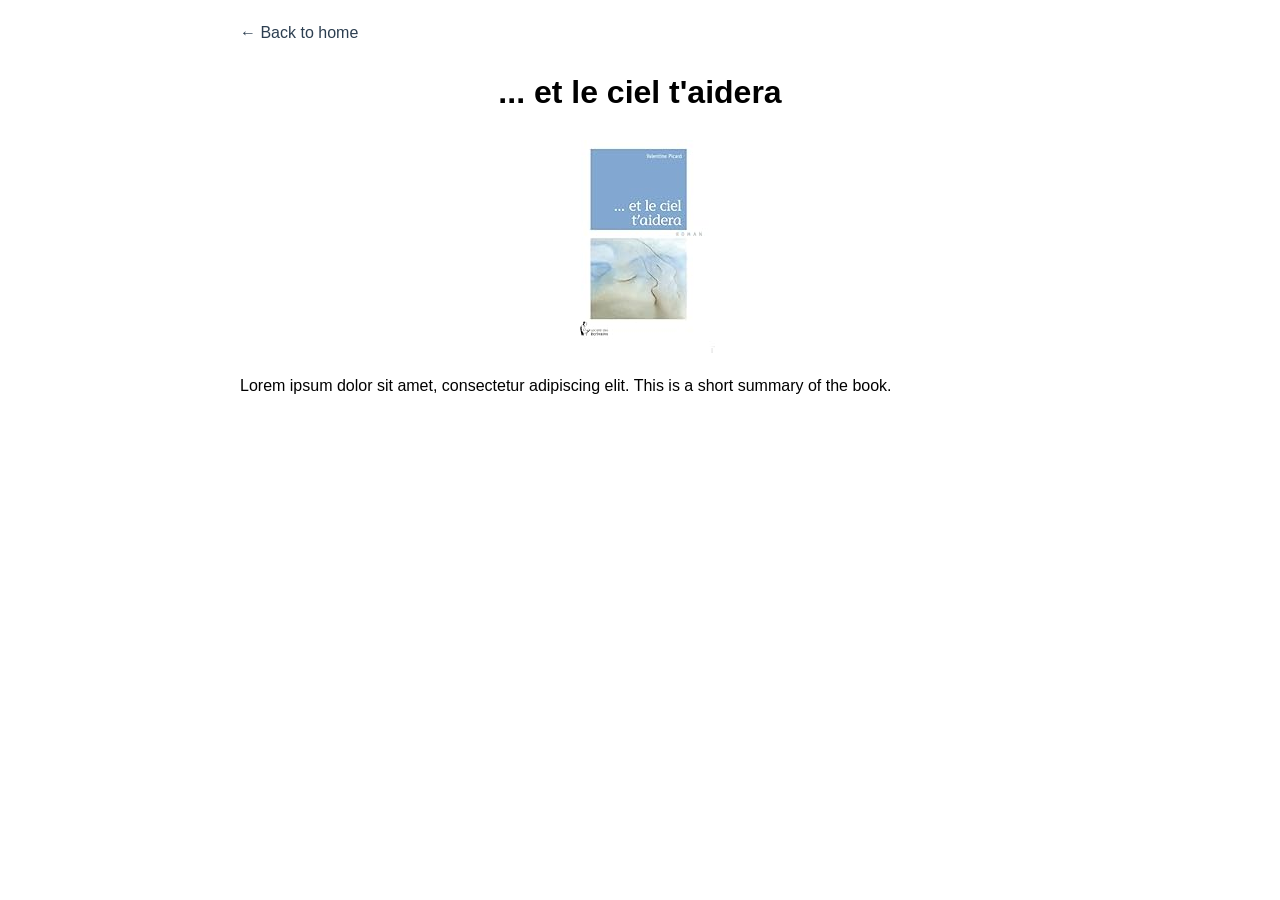
==== books/ciel.html @ 866f22d7 "Create ciel.html" ====
<!DOCTYPE html>
<html lang="en">
<head>
  <meta charset="UTF-8">
  <title>Book Title 1</title>
  <link rel="stylesheet" href="../style.css">
</head>
<body>

  <a href="../index.html">← Back to home</a>

  <h1>... et le ciel t'aidera</h1>

  <img src="../images_books/ciel.jpg" alt="Book cover" class="book-image">

  <p>
    Lorem ipsum dolor sit amet, consectetur adipiscing elit. 
    This is a short summary of the book.
  </p>

</body>
</html>
---- style.css ----
body {
  font-family: Arial, sans-serif;
  max-width: 800px;
  margin: auto;
  padding: 20px;
  line-height: 1.6;
}

h1, h2 {
  text-align: center;
}

.main-image {
  display: block;
  margin: 20px auto;
  max-width: 300px;
  border-radius: 10px;
}

.book-image {
  display: block;
  margin: 20px auto;
  max-width: 200px;
}

ul {
  list-style: none;
  padding: 0;
}

li {
  margin: 10px 0;
  text-align: center;
}

a {
  text-decoration: none;
  color: #2c3e50;
}

a:hover {
  text-decoration: underline;
}
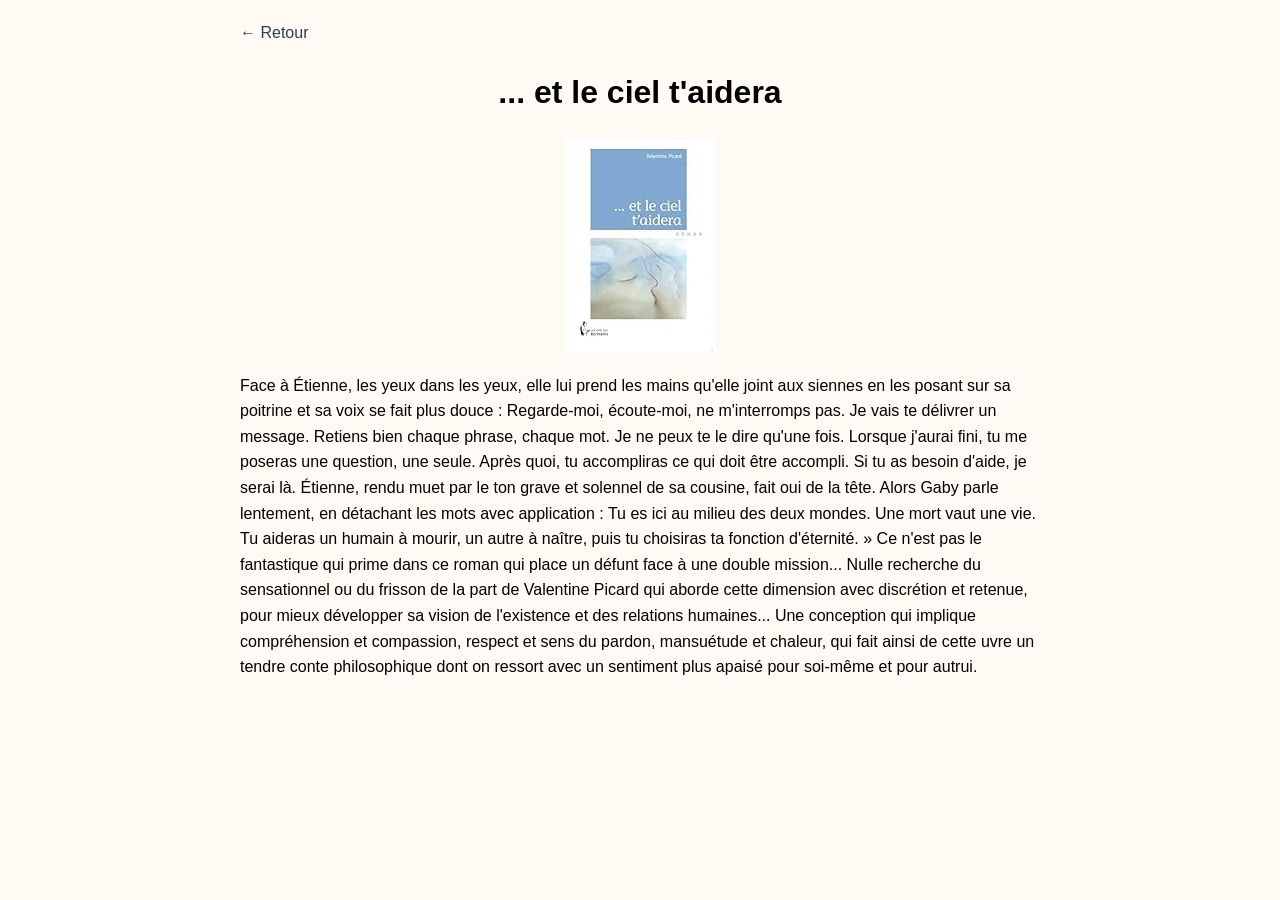
==== commit f3105d36: "Update ciel.html" ====
--- a/books/ciel.html
+++ b/books/ciel.html
@@ -2,20 +2,27 @@
 <html lang="en">
 <head>
   <meta charset="UTF-8">
-  <title>Book Title 1</title>
+  <title>... et le ciel t'aidera</title>
   <link rel="stylesheet" href="../style.css">
 </head>
 <body>
 
-  <a href="../index.html">← Back to home</a>
+  <a href="../index.html">← Retour</a>
 
   <h1>... et le ciel t'aidera</h1>
 
   <img src="../images_books/ciel.jpg" alt="Book cover" class="book-image">
 
   <p>
-    Lorem ipsum dolor sit amet, consectetur adipiscing elit. 
-    This is a short summary of the book.
+Face à Étienne, les yeux dans les yeux, elle lui prend les mains qu'elle joint aux siennes en les posant sur sa poitrine et sa voix se fait plus douce : 
+    Regarde-moi, écoute-moi, ne m'interromps pas. Je vais te délivrer un message. Retiens bien chaque phrase, chaque mot. 
+    Je ne peux te le dire qu'une fois. Lorsque j'aurai fini, tu me poseras une question, une seule. Après quoi, tu accompliras ce qui doit être accompli. 
+    Si tu as besoin d'aide, je serai là. Étienne, rendu muet par le ton grave et solennel de sa cousine, fait oui de la tête. 
+    Alors Gaby parle lentement, en détachant les mots avec application : Tu es ici au milieu des deux mondes. Une mort vaut une vie. 
+    Tu aideras un humain à mourir, un autre à naître, puis tu choisiras ta fonction d'éternité. » Ce n'est pas le fantastique qui prime dans ce roman qui place un défunt face à une double mission... 
+    Nulle recherche du sensationnel ou du frisson de la part de Valentine Picard qui aborde cette dimension avec discrétion et retenue, pour mieux développer sa vision de l'existence 
+    et des relations humaines... Une conception qui implique compréhension et compassion, respect et sens du pardon, mansuétude et chaleur, 
+    qui fait ainsi de cette uvre un tendre conte philosophique dont on ressort avec un sentiment plus apaisé pour soi-même et pour autrui.
   </p>
 
 </body>
--- a/style.css
+++ b/style.css
@@ -4,6 +4,16 @@
   margin: auto;
   padding: 20px;
   line-height: 1.6;
+  color: black; 
+  background-color: #fffaf3; /* optional soft background */
+}
+
+h1, h2 {
+  text-align: center;
+}
+
+a {
+  color: #d48806; /* slightly darker for readability */
 }
 
 h1, h2 {
@@ -38,6 +48,55 @@
   color: #2c3e50;
 }
 
+.socials {
+  margin-top: 40px;
+  text-align: center;
+}
+
+.socials a {
+  margin: 0 10px;
+  display: inline-block;
+}
+
+.socials img {
+  width: 32px;   /* ~1–2 cm depending on screen */
+  height: 32px;
+  object-fit: contain;
+  transition: transform 0.2s;
+}
+
+.socials img:hover {
+  transform: scale(1.2);
+}
+
+.socials {
+  margin-top: 50px;
+  text-align: center;
+}
+
+.social-icons img {
+  width: 36px;
+  margin: 0 10px;
+}
+
+.email {
+  margin-top: 10px;
+  font-size: 14px;
+}
+
+.banner {
+  width: 100%;
+  height: 200px;
+  overflow: hidden;
+  margin-bottom: 20px;
+}
+
+.banner img {
+  width: 100%;
+  height: 100%;
+  object-fit: cover;
+}
+
 a:hover {
   text-decoration: underline;
 }
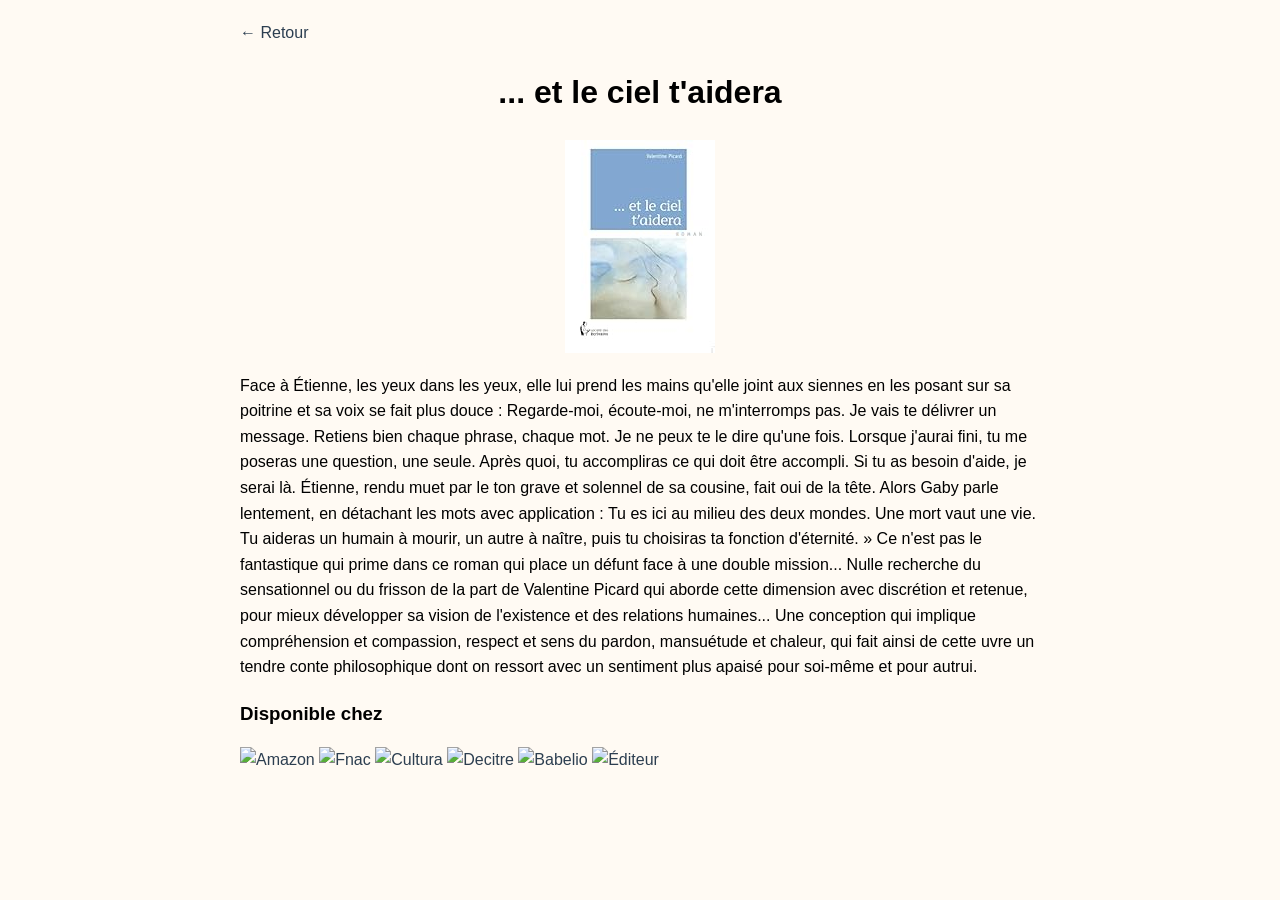
==== commit 110f7b38: "Update ciel.html" ====
--- a/books/ciel.html
+++ b/books/ciel.html
@@ -8,7 +8,8 @@
 <body>
 
   <a href="../index.html">← Retour</a>
-
+  <div class="page-container">
+        <div class="main-content">
   <h1>... et le ciel t'aidera</h1>
 
   <img src="../images_books/ciel.jpg" alt="Book cover" class="book-image">
@@ -24,6 +25,31 @@
     et des relations humaines... Une conception qui implique compréhension et compassion, respect et sens du pardon, mansuétude et chaleur, 
     qui fait ainsi de cette uvre un tendre conte philosophique dont on ressort avec un sentiment plus apaisé pour soi-même et pour autrui.
   </p>
+    </div>
+    <div class="side-panel">
+      <h3>Disponible chez</h3>
 
+      <a href="https://www.amazon.fr/ciel-taidera-SDE-Valentine-Picard-ebook/dp/B00M4ST03Y?ref_=ast_author_dp_rw&th=1&psc=1&dib=eyJ2IjoiMSJ9.C04ymJbbgCmS7Qg6CE1J-uD3X4Jp9AykLqPqtkFJBCpwSNJUxTX45HNT7xUewxJ2.6q4peB0af4zfgc05exV8RTMPmgGcSEio-PFEb95-Ris&dib_tag=AUTHOR">
+        <img src="../logos/logo_amazon.png" alt="Amazon">
+      </a>
+
+      <a href="#">
+        <img src="../logos/logo_fnac.png" alt="Fnac">
+      </a>
+      <a href="#">
+        <img src="../logos/logo_cultura.png" alt="Cultura">
+      </a>
+      <a href="#">
+        <img src="../logos/logo_decitre.png" alt="Decitre">
+      </a>
+      <a href="#">
+        <img src="../logos/logo_babelio.png" alt="Babelio">
+      </a>
+      <a href="#">
+        <img src="../logos/logo_SDE.png" alt="Éditeur">
+      </a>
+    </div>
+
+  </div>
 </body>
 </html>
--- a/style.css
+++ b/style.css
@@ -13,12 +13,9 @@
 }
 
 a {
-  color: #d48806; /* slightly darker for readability */
+  color: black; /* slightly darker for readability */
 }
 
-h1, h2 {
-  text-align: center;
-}
 
 .main-image {
   display: block;
@@ -30,7 +27,7 @@
 .book-image {
   display: block;
   margin: 20px auto;
-  max-width: 200px;
+  max-width: 300px;
 }
 
 ul {
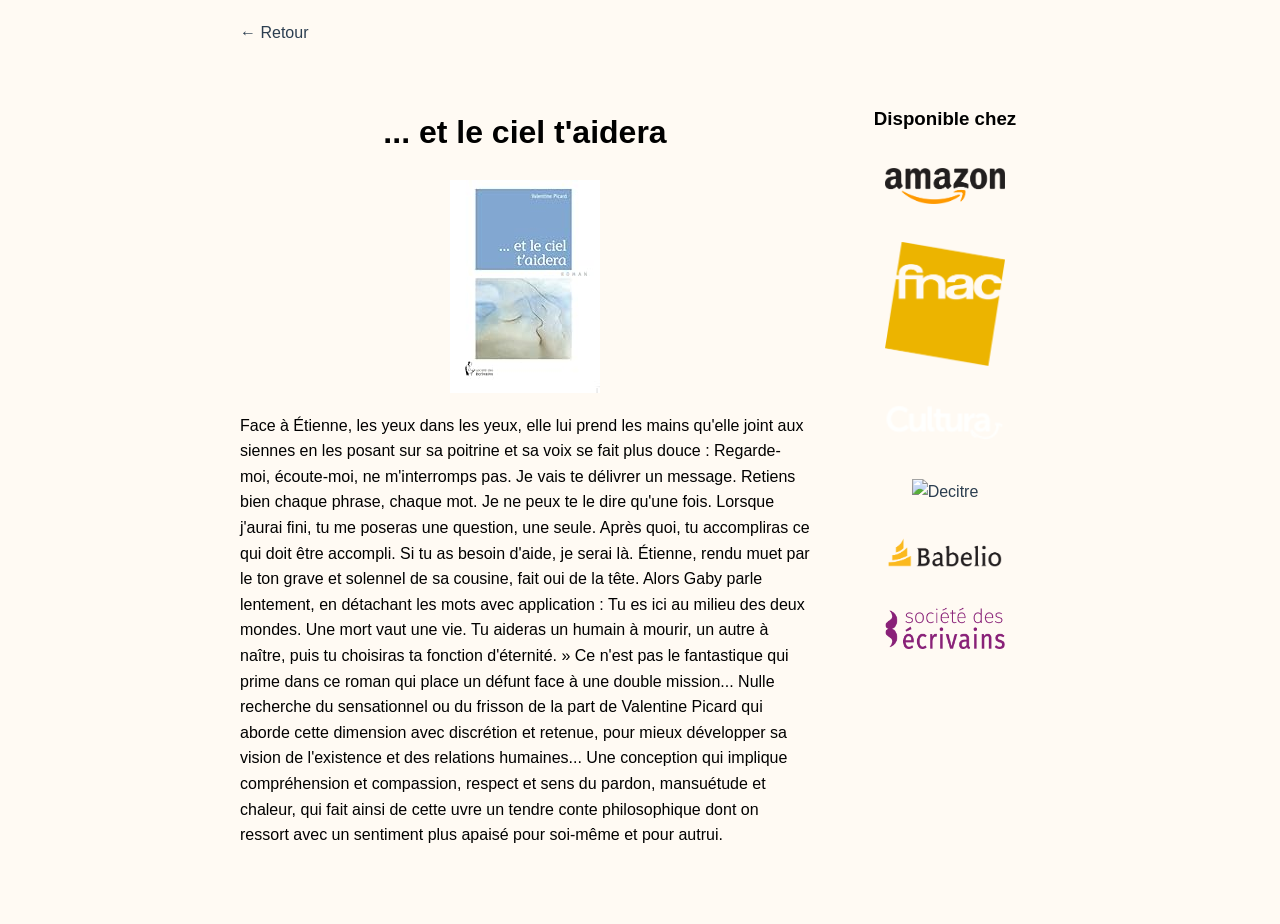
==== commit c8d4563a: "Update ciel.html" ====
--- a/books/ciel.html
+++ b/books/ciel.html
@@ -33,19 +33,19 @@
         <img src="../logos/logo_amazon.png" alt="Amazon">
       </a>
 
-      <a href="#">
+      <a href="https://www.fnac.com/a7644628/Valentine-Picard-et-le-ciel-t-aidera">
         <img src="../logos/logo_fnac.png" alt="Fnac">
       </a>
-      <a href="#">
+      <a href="https://www.cultura.com/p-et-le-ciel-t-aidera-9782342025514.html">
         <img src="../logos/logo_cultura.png" alt="Cultura">
       </a>
-      <a href="#">
+      <a href="https://www.decitre.fr/ebooks/-9782342025521_9782342025521_2.html">
         <img src="../logos/logo_decitre.png" alt="Decitre">
       </a>
-      <a href="#">
+      <a href="https://www.babelio.com/livres/Picard--et-le-ciel-taidera/1481914">
         <img src="../logos/logo_babelio.png" alt="Babelio">
       </a>
-      <a href="#">
+      <a href="https://www.publibook.com/content/14-page-d-atterrissage-societe-des-ecrivains">
         <img src="../logos/logo_SDE.png" alt="Éditeur">
       </a>
     </div>
--- a/style.css
+++ b/style.css
@@ -28,6 +28,31 @@
   display: block;
   margin: 20px auto;
   max-width: 300px;
+}
+.page-container {
+  display: flex;
+  gap: 40px;
+  max-width: 1000px;
+  margin: 40px auto;
+}
+
+.main-content {
+  flex: 3;
+}
+
+.side-panel {
+  flex: 1;
+  text-align: center;
+}
+
+.side-panel img {
+  width: 120px;
+  margin: 15px 0;
+  transition: transform 0.2s;
+}
+
+.side-panel img:hover {
+  transform: scale(1.05);
 }
 
 ul {
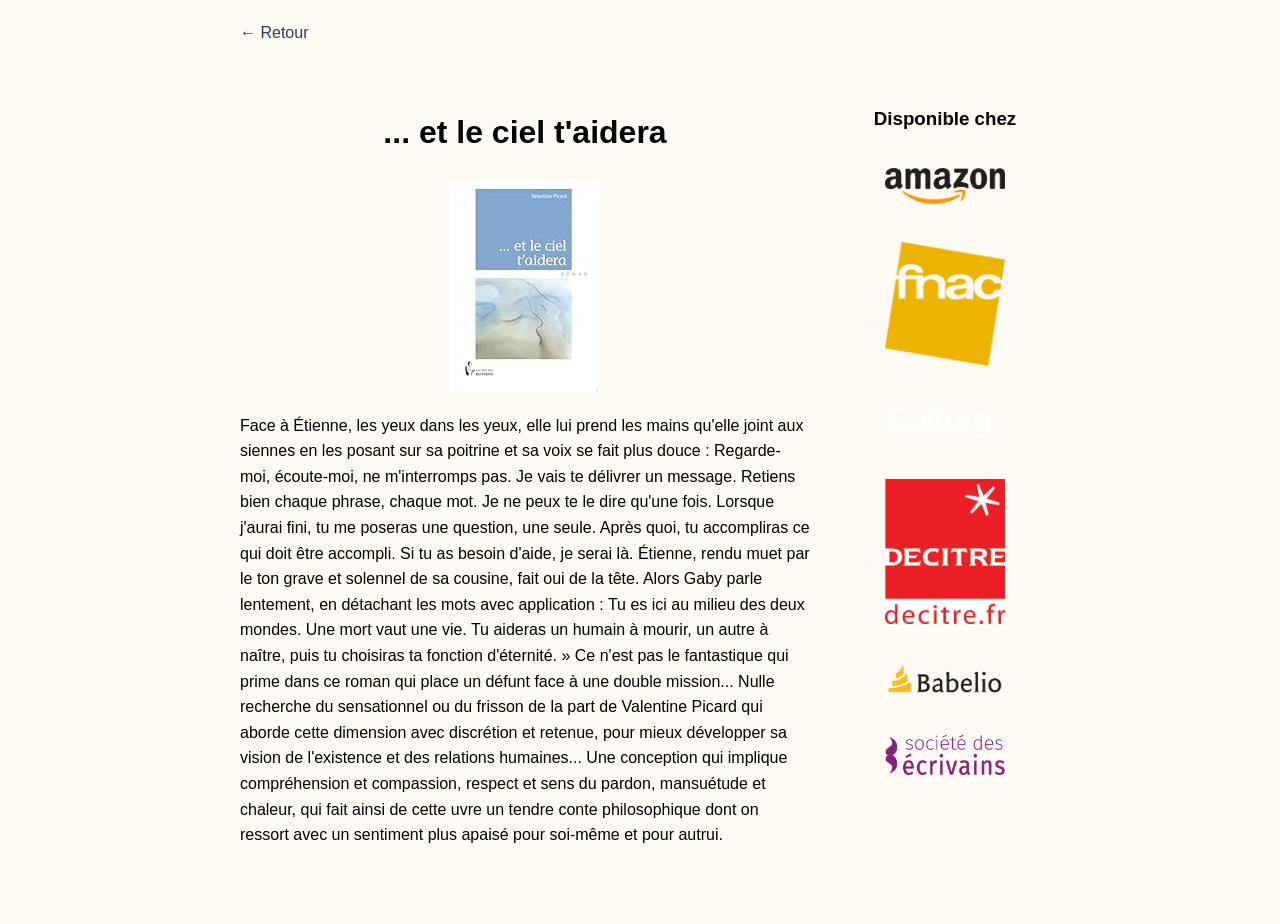
==== commit 2970699c: "Update ciel.html" ====
--- a/books/ciel.html
+++ b/books/ciel.html
@@ -40,7 +40,7 @@
         <img src="../logos/logo_cultura.png" alt="Cultura">
       </a>
       <a href="https://www.decitre.fr/ebooks/-9782342025521_9782342025521_2.html">
-        <img src="../logos/logo_decitre.png" alt="Decitre">
+        <img src="../logos/logo_decitre.jpg" alt="Decitre">
       </a>
       <a href="https://www.babelio.com/livres/Picard--et-le-ciel-taidera/1481914">
         <img src="../logos/logo_babelio.png" alt="Babelio">
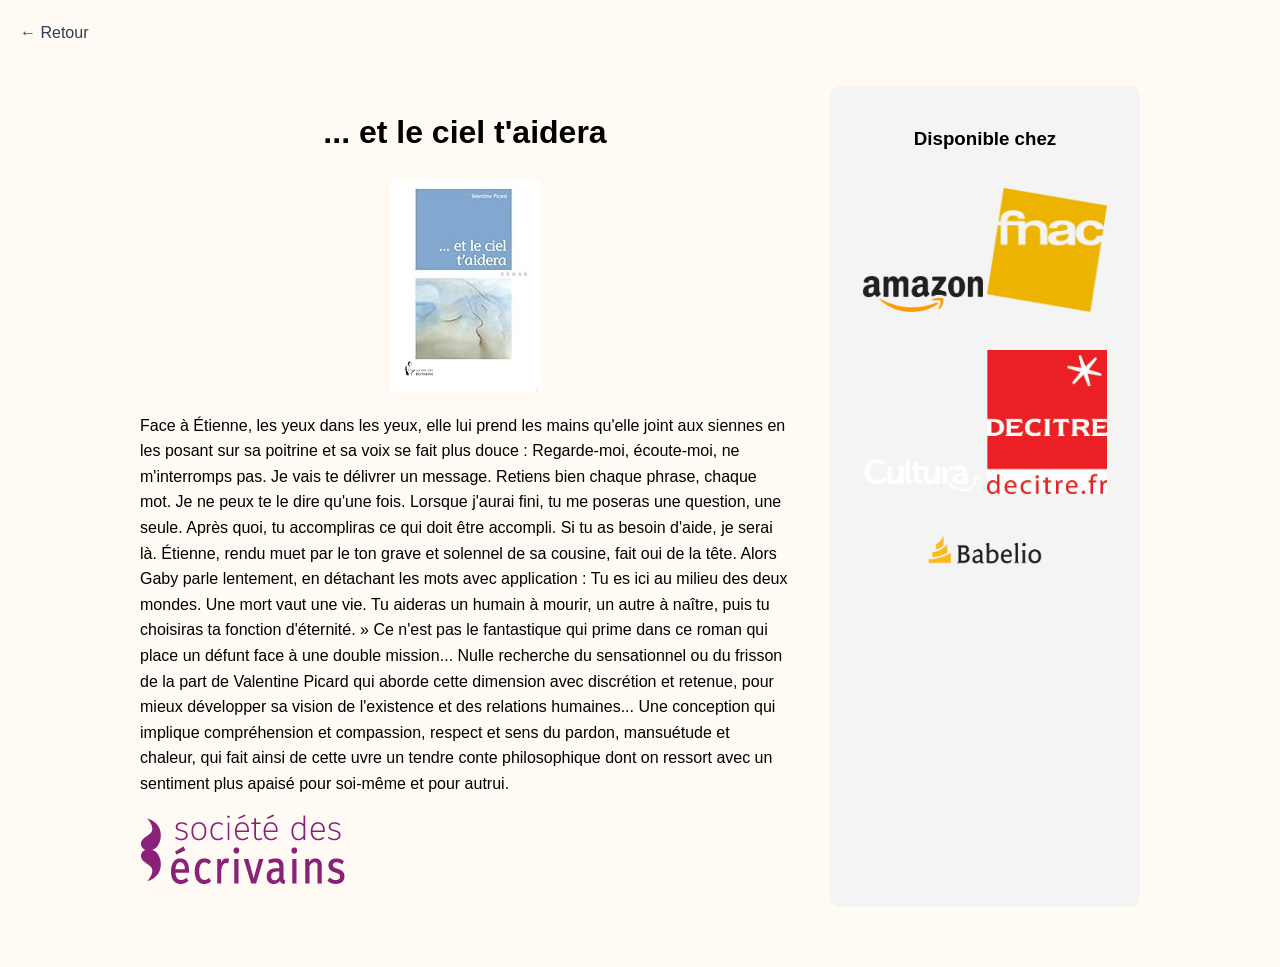
==== commit 12869475: "Update ciel.html" ====
--- a/books/ciel.html
+++ b/books/ciel.html
@@ -25,6 +25,9 @@
     et des relations humaines... Une conception qui implique compréhension et compassion, respect et sens du pardon, mansuétude et chaleur, 
     qui fait ainsi de cette uvre un tendre conte philosophique dont on ressort avec un sentiment plus apaisé pour soi-même et pour autrui.
   </p>
+  <p>      <a href="https://www.publibook.com/content/14-page-d-atterrissage-societe-des-ecrivains">
+        <img src="../logos/logo_SDE.png" alt="Éditeur">
+      </a></p>
     </div>
     <div class="side-panel">
       <h3>Disponible chez</h3>
@@ -45,9 +48,6 @@
       <a href="https://www.babelio.com/livres/Picard--et-le-ciel-taidera/1481914">
         <img src="../logos/logo_babelio.png" alt="Babelio">
       </a>
-      <a href="https://www.publibook.com/content/14-page-d-atterrissage-societe-des-ecrivains">
-        <img src="../logos/logo_SDE.png" alt="Éditeur">
-      </a>
     </div>
 
   </div>
--- a/style.css
+++ b/style.css
@@ -1,11 +1,10 @@
 body {
   font-family: Arial, sans-serif;
-  max-width: 800px;
-  margin: auto;
+  margin: 0;
   padding: 20px;
   line-height: 1.6;
   color: black; 
-  background-color: #fffaf3; /* optional soft background */
+  background-color: #fffaf3;
 }
 
 h1, h2 {
@@ -35,14 +34,25 @@
   max-width: 1000px;
   margin: 40px auto;
 }
+@media (max-width: 768px) {
+  .page-container {
+    flex-direction: column;
+  }
+}
+
+
 
 .main-content {
   flex: 3;
+  max-width: 650px;
 }
 
 .side-panel {
   flex: 1;
   text-align: center;
+  background: #f4f4f4;
+  padding: 20px;
+  border-radius: 10px;
 }
 
 .side-panel img {
@@ -107,8 +117,8 @@
 }
 
 .banner {
-  width: 100%;
-  height: 200px;
+  width: 70%;
+  height: auto;
   overflow: hidden;
   margin-bottom: 20px;
 }
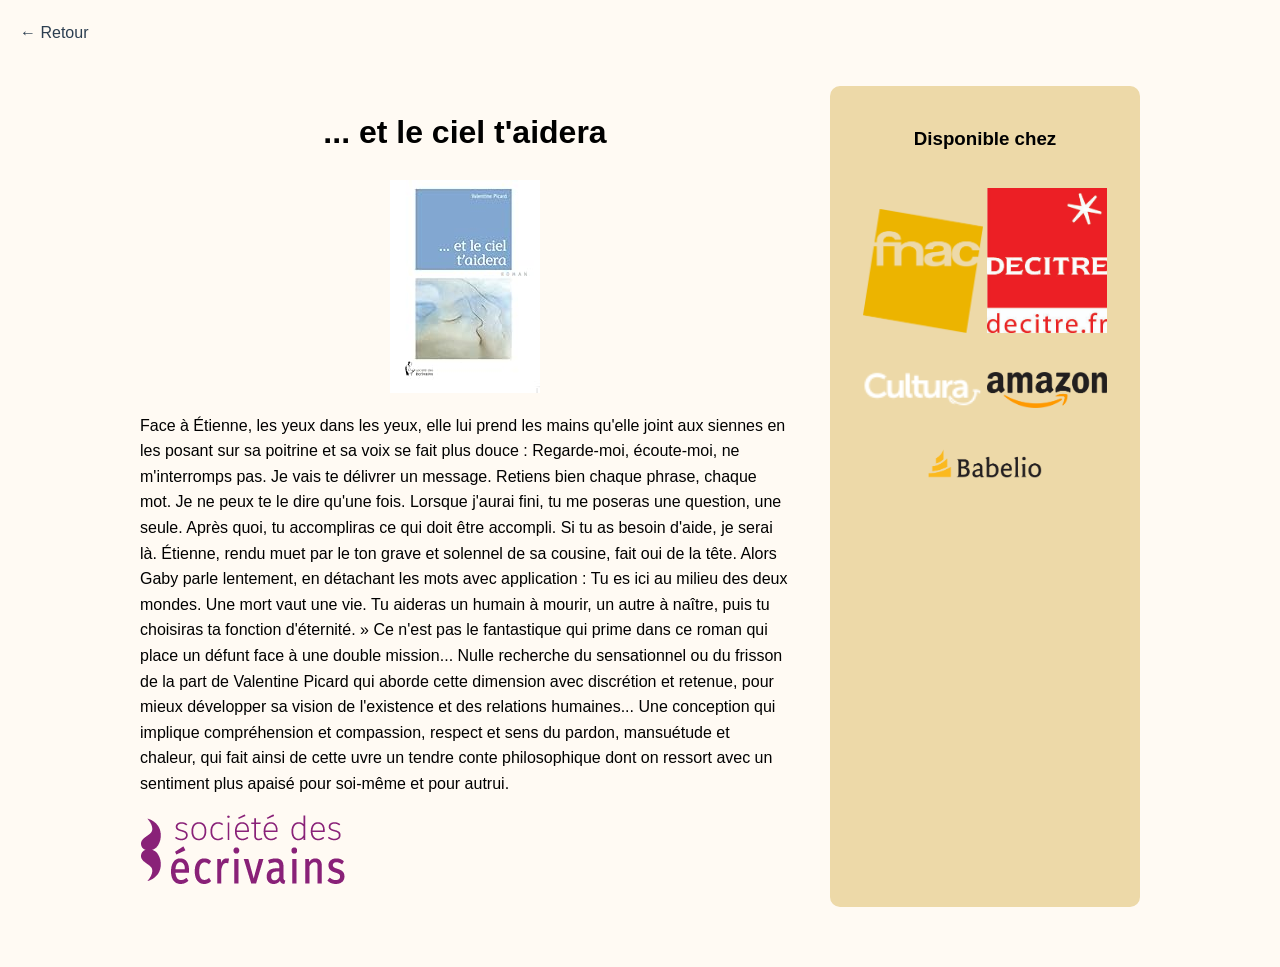
==== commit e85f62c7: "Update ciel.html" ====
--- a/books/ciel.html
+++ b/books/ciel.html
@@ -32,18 +32,17 @@
     <div class="side-panel">
       <h3>Disponible chez</h3>
 
-      <a href="https://www.amazon.fr/ciel-taidera-SDE-Valentine-Picard-ebook/dp/B00M4ST03Y?ref_=ast_author_dp_rw&th=1&psc=1&dib=eyJ2IjoiMSJ9.C04ymJbbgCmS7Qg6CE1J-uD3X4Jp9AykLqPqtkFJBCpwSNJUxTX45HNT7xUewxJ2.6q4peB0af4zfgc05exV8RTMPmgGcSEio-PFEb95-Ris&dib_tag=AUTHOR">
-        <img src="../logos/logo_amazon.png" alt="Amazon">
-      </a>
-
       <a href="https://www.fnac.com/a7644628/Valentine-Picard-et-le-ciel-t-aidera">
         <img src="../logos/logo_fnac.png" alt="Fnac">
+      </a>
+      <a href="https://www.decitre.fr/ebooks/-9782342025521_9782342025521_2.html">
+        <img src="../logos/logo_decitre.jpg" alt="Decitre">
       </a>
       <a href="https://www.cultura.com/p-et-le-ciel-t-aidera-9782342025514.html">
         <img src="../logos/logo_cultura.png" alt="Cultura">
       </a>
-      <a href="https://www.decitre.fr/ebooks/-9782342025521_9782342025521_2.html">
-        <img src="../logos/logo_decitre.jpg" alt="Decitre">
+      <a href="https://www.amazon.fr/ciel-taidera-SDE-Valentine-Picard-ebook/dp/B00M4ST03Y?ref_=ast_author_dp_rw&th=1&psc=1&dib=eyJ2IjoiMSJ9.C04ymJbbgCmS7Qg6CE1J-uD3X4Jp9AykLqPqtkFJBCpwSNJUxTX45HNT7xUewxJ2.6q4peB0af4zfgc05exV8RTMPmgGcSEio-PFEb95-Ris&dib_tag=AUTHOR">
+        <img src="../logos/logo_amazon.png" alt="Amazon">
       </a>
       <a href="https://www.babelio.com/livres/Picard--et-le-ciel-taidera/1481914">
         <img src="../logos/logo_babelio.png" alt="Babelio">
--- a/style.css
+++ b/style.css
@@ -1,5 +1,6 @@
 body {
   font-family: Arial, sans-serif;
+  font-size:1em;
   margin: 0;
   padding: 20px;
   line-height: 1.6;
@@ -50,7 +51,7 @@
 .side-panel {
   flex: 1;
   text-align: center;
-  background: #f4f4f4;
+  background: #EDD9A8;
   padding: 20px;
   border-radius: 10px;
 }
@@ -117,10 +118,10 @@
 }
 
 .banner {
-  width: 70%;
+  width: 50%;
   height: auto;
   overflow: hidden;
-  margin-bottom: 20px;
+  margin: 0 auto 20px auto;
 }
 
 .banner img {
